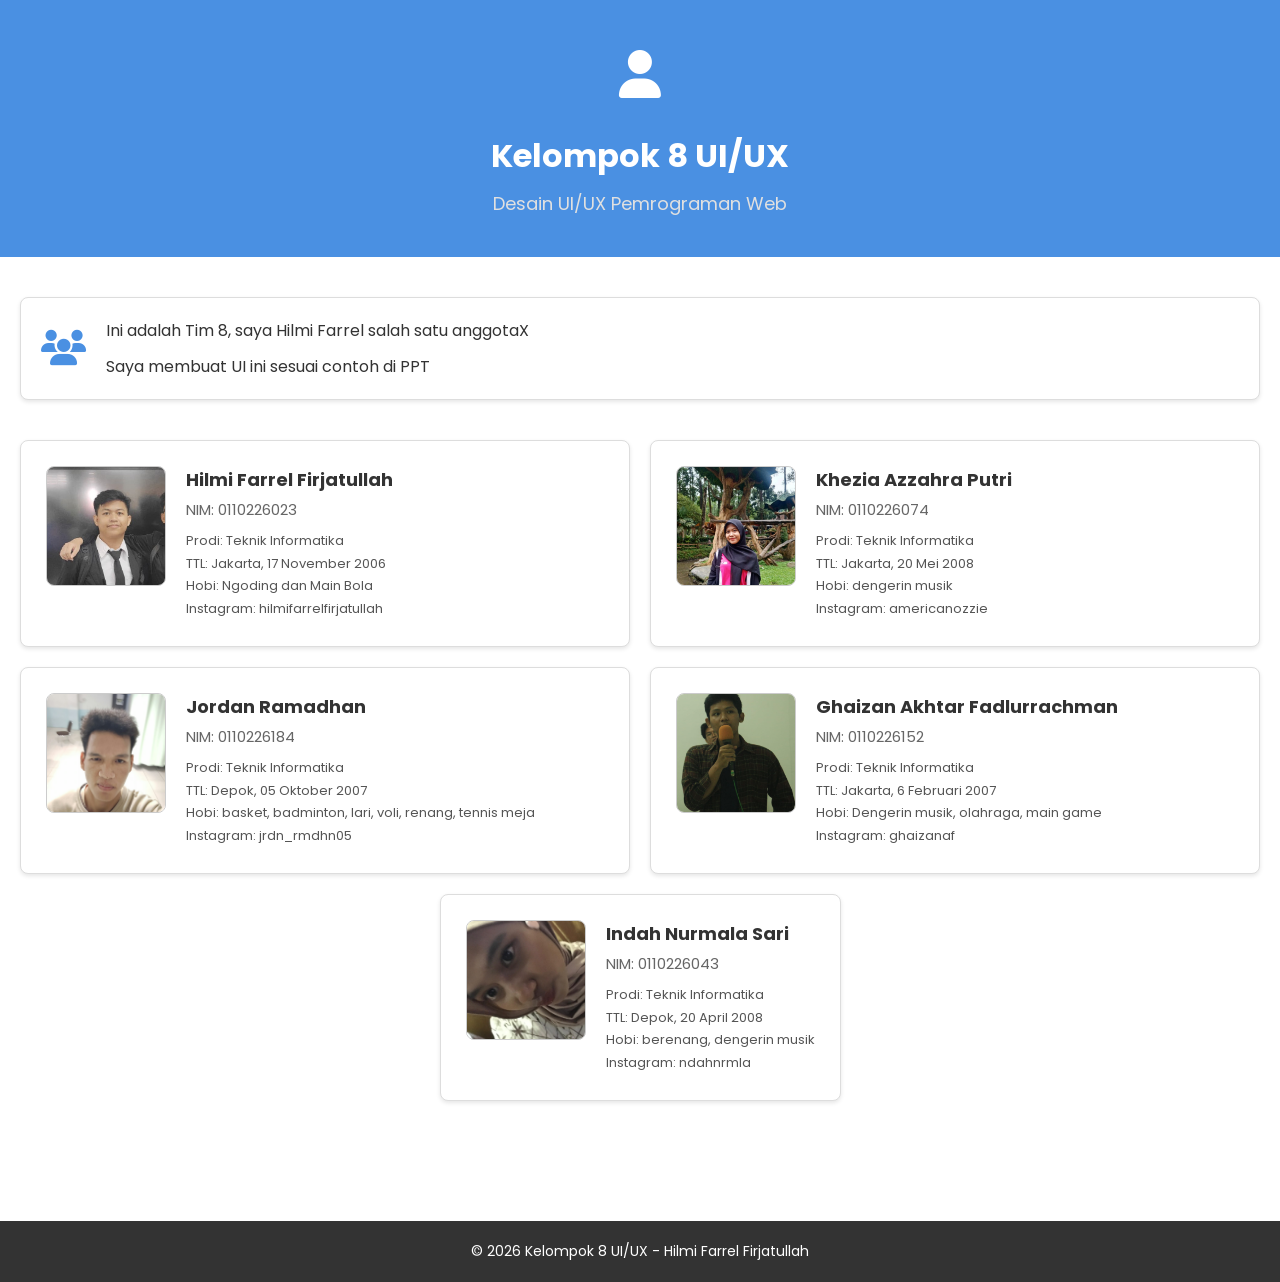
==== index.html @ 3ae75963 "push all" ====
<!DOCTYPE html>
<html lang="en">
<head>
    <meta charset="UTF-8">
    <meta name="viewport" content="width=device-width, initial-scale=1.0">
    <title>Kelompok 8 UI/UX</title>
    <!-- taro link Font Awesome buat icon asli -->
    <link rel="stylesheet" href="https://cdnjs.cloudflare.com/ajax/libs/font-awesome/6.4.0/css/all.min.css">
    <!-- taro link Google Fonts Poppins biar fontnya cakep -->
    <link rel="preconnect" href="https://fonts.googleapis.com">
    <link rel="preconnect" href="https://fonts.gstatic.com" crossorigin>
    <link href="https://fonts.googleapis.com/css2?family=Poppins:wght@300;400;500;600;700&display=swap" rel="stylesheet">
     <link rel="stylesheet" href="style.css">
</head>
<body>
    <!-- ini header nya minta -->
    <div class="header">
        <!-- icon asli pake Font Awesome, palette buat UI/UX -->
        <div class="header-icon"><i class="fas fa-user"></i></div>
        <!-- judul utama di tengah -->
        <h1 class="header-title">Kelompok 8 UI/UX</h1>
        <!-- subjudul di bawah judul -->
        <p class="header-subtitle">Desain UI/UX Pemrograman Web</p>
    </div>

    <!-- konten utama di bawah header -->
    <div class="main-content">
        <!-- intro section buat team info -->
        <div class="intro">
            <!-- icon grup di kiri -->
            <div class="intro-icon"><i class="fas fa-users"></i></div>
            <!-- teks deskripsi di kanan -->
            <div class="intro-content">
                <p class="intro-text">Ini adalah Tim 8, saya Hilmi Farrel salah satu anggotaX</p>
                <p class="intro-text">Saya membuat UI ini sesuai contoh di PPT</p>
            </div>
        </div>

        <!-- grid kartu anggota 2 kolom -->
        <div class="members-grid">
            <!-- kartu anggota 1 - Hilmi -->
            <div class="member-card">
                <!-- foto asli dari folder img -->
                <div class="member-photo"><img src="img/image1.webp" alt="Foto Hilmi"></div>
                <!-- info anggota di kanan -->
                <div class="member-info">
                    <h3 class="member-name">Hilmi Farrel Firjatullah</h3>
                    <p class="member-role">NIM: 0110226023</p>
                    <!-- list biodata -->
                    <div class="biodata-list">
                        <p class="member-biodata">Prodi: Teknik Informatika</p>
                        <p class="member-biodata">TTL: Jakarta, 17 November 2006</p>
                        <p class="member-biodata">Hobi: Ngoding dan Main Bola</p>
                    </div>
                    <!-- instagram di bawah -->
                    <p class="member-biodata">Instagram: hilmifarrelfirjatullah</p>
                </div>
            </div>

            <!-- kartu anggota 2 - Khezia -->
            <div class="member-card">
                <!-- foto asli dari folder img -->
                <div class="member-photo"><img src="img/image3.webp" alt="Foto Khezia"></div>
                <!-- info anggota di kanan -->
                <div class="member-info">
                    <h3 class="member-name">Khezia Azzahra Putri</h3>
                    <p class="member-role">NIM: 0110226074</p>
                    <!-- list biodata -->
                    <div class="biodata-list">
                        <p class="member-biodata">Prodi: Teknik Informatika</p>
                        <p class="member-biodata">TTL: Jakarta, 20 Mei 2008</p>
                        <p class="member-biodata">Hobi: dengerin musik</p>
                    </div>
                    <!-- instagram di bawah -->
                    <p class="member-biodata">Instagram: americanozzie</p>
                </div>
            </div>

            <!-- kartu anggota 3 - Jordan -->
            <div class="member-card">
                <!-- foto asli dari folder img -->
                <div class="member-photo"><img src="img/image4.webp" alt="Foto Jordan"></div>
                <!-- info anggota di kanan -->
                <div class="member-info">
                    <h3 class="member-name">Jordan Ramadhan</h3>
                    <p class="member-role">NIM: 0110226184</p>
                    <!-- list biodata -->
                    <div class="biodata-list">
                        <p class="member-biodata">Prodi: Teknik Informatika</p>
                        <p class="member-biodata">TTL: Depok, 05 Oktober 2007</p>
                        <p class="member-biodata">Hobi: basket, badminton, lari, voli, renang, tennis meja</p>
                    </div>
                    <!-- instagram di bawah -->
                    <p class="member-biodata">Instagram: jrdn_rmdhn05</p>
                </div>
            </div>

            <!-- kartu anggota 4 - Ghaizan -->
            <div class="member-card">
                <!-- foto asli dari folder img -->
                <div class="member-photo"><img src="img/image5.webp" alt="Foto Ghaizan"></div>
                <!-- info anggota di kanan -->
                <div class="member-info">
                    <h3 class="member-name">Ghaizan Akhtar Fadlurrachman</h3>
                    <p class="member-role">NIM: 0110226152</p>
                    <!-- list biodata -->
                    <div class="biodata-list">
                        <p class="member-biodata">Prodi: Teknik Informatika</p>
                        <p class="member-biodata">TTL: Jakarta, 6 Februari 2007</p>
                        <p class="member-biodata">Hobi: Dengerin musik, olahraga, main game</p>
                    </div>
                    <!-- instagram di bawah -->
                    <p class="member-biodata">Instagram: ghaizanaf</p>
                </div>
            </div>

            <!-- kartu anggota 5 - Indah -->
            <div class="member-card">
                <!-- foto asli dari folder img -->
                <div class="member-photo"><img src="img/image2.webp" alt="Foto Indah"></div>
                <!-- info anggota di kanan -->
                <div class="member-info">
                    <h3 class="member-name">Indah Nurmala Sari</h3>
                    <p class="member-role">NIM: 0110226043</p>
                    <!-- list biodata -->
                    <div class="biodata-list">
                        <p class="member-biodata">Prodi: Teknik Informatika</p>
                        <p class="member-biodata">TTL: Depok, 20 April 2008</p>
                        <p class="member-biodata">Hobi: berenang, dengerin musik</p>
                    </div>
                    <!-- instagram di bawah -->
                    <p class="member-biodata">Instagram: ndahnrmla</p>
                </div>
            </div>
        </div>
    </div>

    <!-- footer di paling bawah -->
    <div class="footer">
        <p class="footer-text">© 2026 Kelompok 8 UI/UX - Hilmi Farrel Firjatullah</p>
    </div>
</body>
</html>
---- style.css ----
/* biar ga bisa geser kanan kiri */
        body {
            margin: 0; /* hapus margin bawaan */
            padding: 0; /* hapus padding bawaan */
            overflow-x: hidden; /* biar ga bisa scroll horizontal */
            box-sizing: border-box; /* biar padding nggak nambah lebar */
            font-family: 'Poppins', sans-serif; /* font Poppins biar cakep */
        }

        /* biar semua elemen pake box-sizing border-box */
        * {
            box-sizing: border-box; /* biar sizing konsisten */
        }

        /* biar headernya ganteng pake warna biru dong */
        .header {
            background-color: #4a90e2; /* warna biru keren */
            padding: 40px 20px; /* biar ada space di sekeliling */
            text-align: center; /* biar tulisannya tengah-tengah */
            display: flex; /* biar icon sama tulisannya sejajar */
            flex-direction: column; /* biar vertikal dari atas ke bawah */
            align-items: center; /* biar semua isinya ke tengah */
            gap: 10px; /* biar ada jarak antar elemen */
        }

        /* biar iconnya gede tapi ga kelewat banget */
        .header-icon {
            font-size: 48px; /* ukuran icon gede */
            margin-bottom: 10px; /* jarak dari icon ke judul */
            color: white; /* iconnya putih biar match sama background */
        }

        /* judul utama yang gede */
        .header-title {
            color: white; /* tulisan putih biar kontras */
            font-size: 32px; /* ukuran judul gede */
            margin: 0; /* biar ga ada margin bawaan browser */
            font-weight: bold; /* biar tebal */
        }

        /* subjudul yang lebih kecil */
        .header-subtitle {
            color: #e0e0e0; /* warna putih agak abu */
            font-size: 18px; /* ukuran lebih kecil dari judul */
            margin: 0; /* biar ga ada margin bawaan */
        }

        /* biar konten utama ada jarak dari header */
        .main-content {
            width: 100%; /* lebar full sampai ujung layar */
            margin: 0; /* biar ke kiri */
            padding: 40px 20px; /* jarak dari pinggir */
        }

        /* intro buat team info */
        .intro {
            background: white; /* background putih */
            border: 1px solid #ddd; /* border tipis */
            border-radius: 8px; /* sudut agak melengkung */
            padding: 20px; /* space dalam kartu */
            margin-bottom: 40px; /* jarak ke bawah */
            box-shadow: 0 2px 4px rgba(0,0,0,0.1); /* bayangan halus */
            display: flex; /* biar icon sama teks sejajar */
            gap: 20px; /* jarak antar icon sama teks */
            align-items: center; /* biar icon vertikal di tengah */
        }

        .intro-icon {
            font-size: 36px; /* icon ukuran sedang */
            color: #4a90e2; /* warna biru sama kayak header */
            flex-shrink: 0; /* biar icon ga nge-shrink */
        }

        .intro-content {
            flex: 1; /* biar teks ngisi sisa space */
        }

        .intro-text {
            color: #333; /* warna tulisan gelap */
            font-size: 16px; /* ukuran standar */
            line-height: 1.6; /* biar nyaman dibaca */
            margin: 0 0 10px 0; /* jarak antar paragraf */
        }

        .intro-text:last-child {
            margin: 0; /* hapus margin di paragraf terakhir */
        }

        /* container buat grid kartu anggota */
        .members-grid {
            display: grid; /* biar bisa bikin grid */
            grid-template-columns: repeat(2, 1fr); /* 2 kolom sejajar */
            gap: 20px; /* jarak antar kartu */
            margin-bottom: 40px; /* jarak ke footer */
        }

        /* biar kartu terakhir ke tengah halaman */
        .member-card:last-child {
            grid-column: 1 / -1; /* biar span semua kolom */
            justify-self: center; /* biar ke tengah horizontal */
            max-width: calc(50% - 10px); /* biar lebarnya setengah dikurang gap */
        }

        /* kartu anggota individu */
        .member-card {
            background: white; /* background putih */
            border: 1px solid #ddd; /* border tipis */
            border-radius: 8px; /* sudut agak melengkung */
            padding: 25px; /* space dalam kartu lebih gede */
            display: flex; /* biar foto sama info sejajar */
            gap: 20px; /* jarak antar elemen lebih lebar */
            box-shadow: 0 2px 4px rgba(0,0,0,0.1); /* bayangan halus */
        }

        /* placeholder foto */
        .member-photo {
            width: 120px; /* lebar foto lebih gede */
            height: 120px; /* tinggi foto lebih gede */
            background: #e0e0e0; /* background abu */
            border: 1px solid #ccc; /* border tipis */
            display: flex; /* biar isi ke tengah */
            align-items: center; /* vertikal ke tengah */
            justify-content: center; /* horizontal ke tengah */
            color: #777; /* warna teks abu */
            font-size: 16px; /* ukuran teks lebih gede */
            flex-shrink: 0; /* biar ga nge-shrink */
            border-radius: 8px; /* sudut agak melengkung */
            overflow: hidden; /* biar gambar ga keluar dari border */
        }

        /* gambar anggota */
        .member-photo img {
            width: 100%; /* biar gambar full width */
            height: 100%; /* biar gambar full height */
            object-fit: cover; /* biar gambar nge-cover pas */
        }

        /* container info anggota */
        .member-info {
            flex: 1; /* biar ngisi sisa space */
            display: flex; /* biar isi bisa diatur */
            flex-direction: column; /* biar vertikal dari atas ke bawah */
            text-align: left; /* biar tulisannya rata kiri */
        }

        /* nama anggota */
        .member-name {
            font-size: 18px; /* ukuran nama lebih gede */
            font-weight: bold; /* tebal */
            color: #333; /* warna gelap */
            margin: 0 0 5px 0; /* jarak ke bawah dikit */
            text-align: left; /* biar rata kiri */
        }

        /* role/posisi */
        .member-role {
            font-size: 15px; /* ukuran lebih gede */
            color: #666; /* warna agak abu */
            margin: 0 0 10px 0; /* jarak ke biodata */
            text-align: left; /* biar rata kiri */
        }

        /* container biodata */
        .biodata-list {
            margin: 0; /* biar ga ada margin */
            padding: 0; /* biar ga ada padding */
            text-align: left; /* biar rata kiri */
        }

        /* biodata list item */
        .member-biodata {
            font-size: 13px; /* ukuran lebih gede */
            color: #555; /* warna agak gelap */
            margin: 0 0 3px 0; /* jarak antar baris dikit */
            line-height: 1.5; /* biar nyaman dibaca */
            text-align: left; /* biar rata kiri */
        }

        /* footer di paling bawah */
        .footer {
            background: #333; /* background gelap */
            color: white; /* tulisan putih */
            text-align: center; /* ke tengah */
            padding: 20px; /* space dalam footer */
            margin-top: 40px; /* jarak dari konten */
        }

        .footer-text {
            margin: 0; /* biar ga ada margin */
            font-size: 14px; /* ukuran kecil */
        }
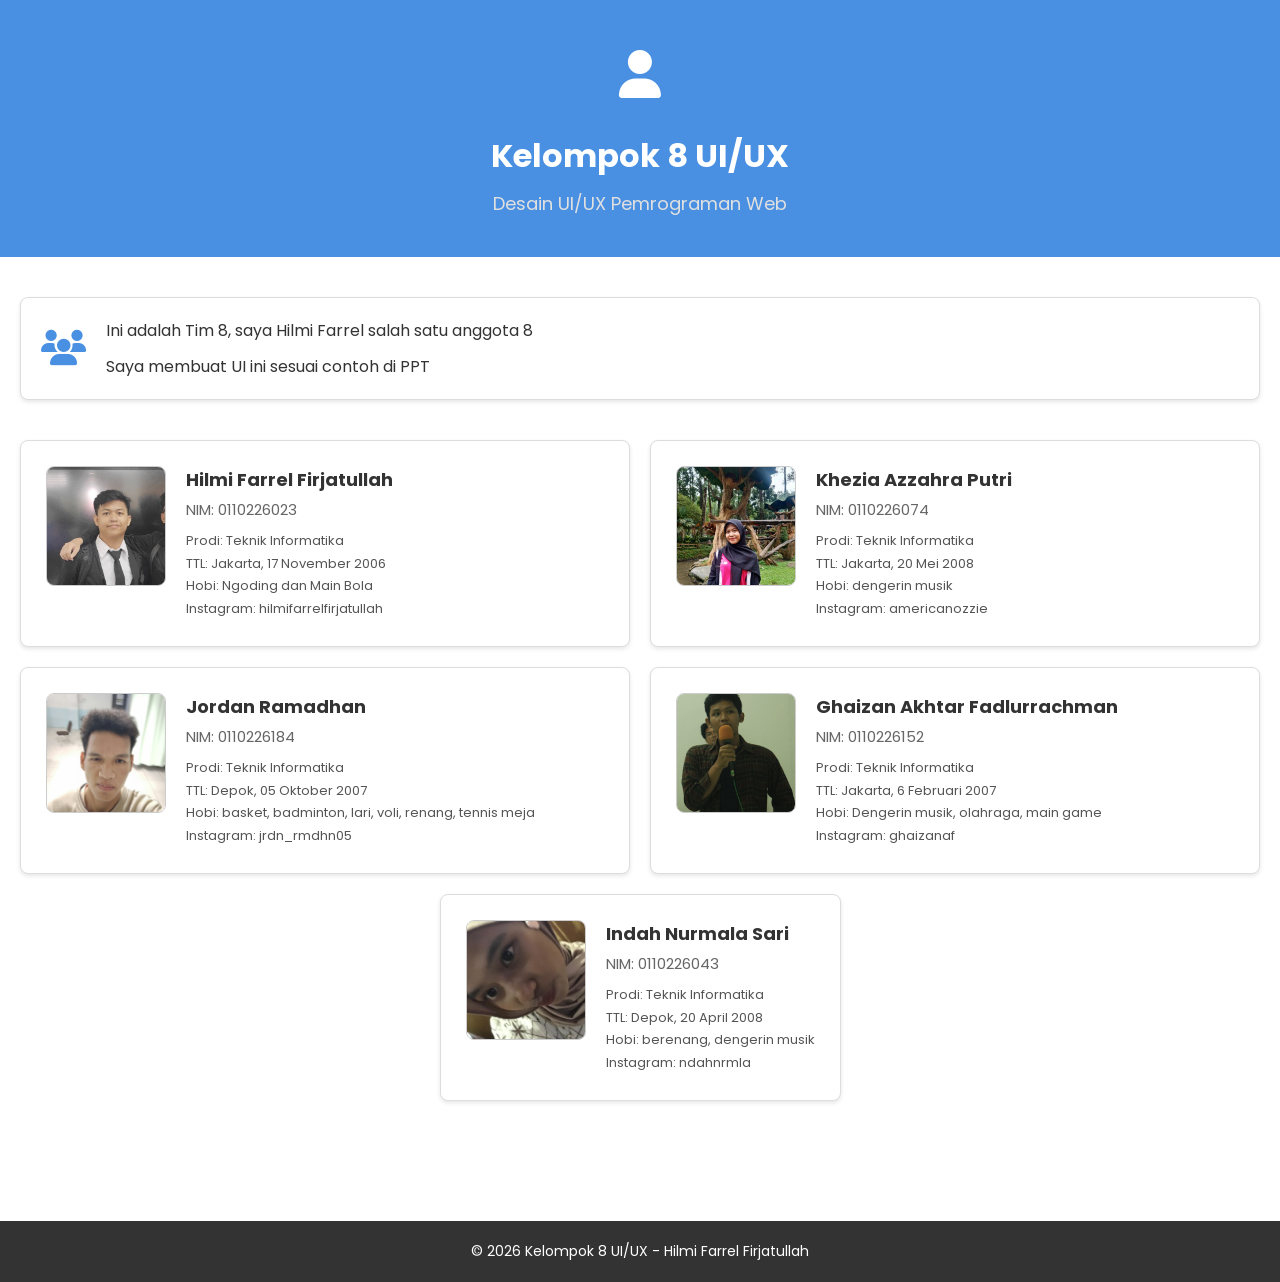
==== commit 06c3c41f: "push form" ====
--- a/index.html
+++ b/index.html
@@ -13,7 +13,7 @@
      <link rel="stylesheet" href="style.css">
 </head>
 <body>
-    <!-- ini header nya minta -->
+    <!-- ini header nya -->
     <div class="header">
         <!-- icon asli pake Font Awesome, palette buat UI/UX -->
         <div class="header-icon"><i class="fas fa-user"></i></div>
@@ -31,7 +31,7 @@
             <div class="intro-icon"><i class="fas fa-users"></i></div>
             <!-- teks deskripsi di kanan -->
             <div class="intro-content">
-                <p class="intro-text">Ini adalah Tim 8, saya Hilmi Farrel salah satu anggotaX</p>
+                <p class="intro-text">Ini adalah Tim 8, saya Hilmi Farrel salah satu anggota 8</p>
                 <p class="intro-text">Saya membuat UI ini sesuai contoh di PPT</p>
             </div>
         </div>
